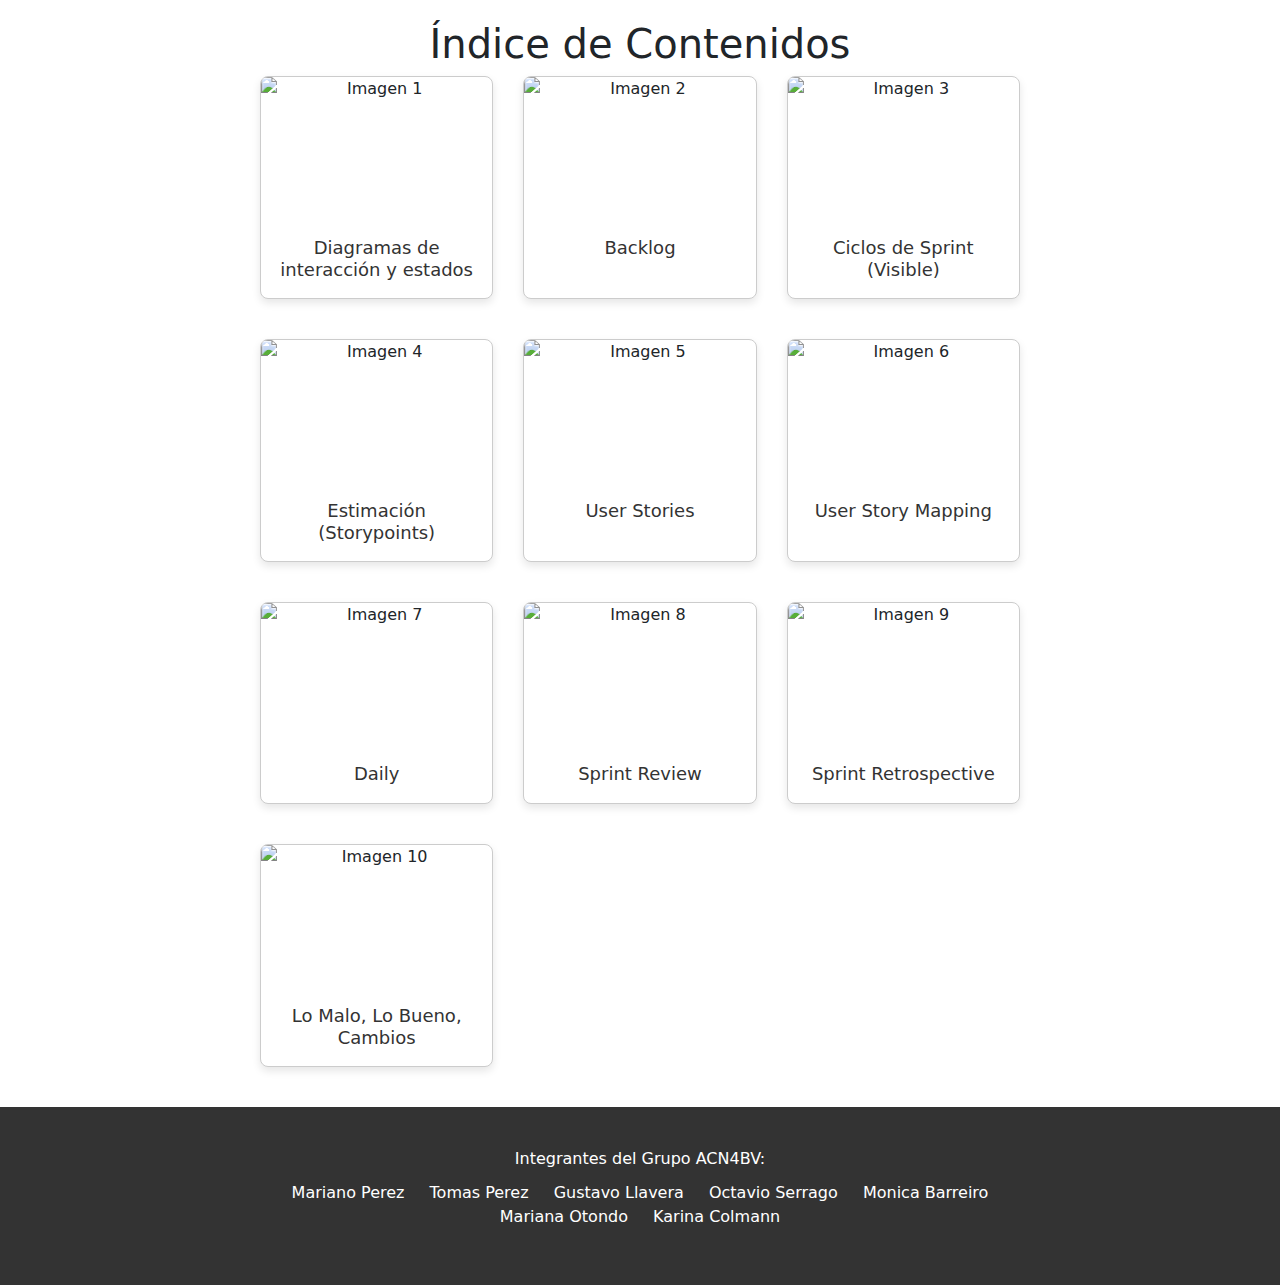
==== index.html @ cca7bac0 "Octavio Gay" ====
<!DOCTYPE html>
<html lang="es">
<head>
    <meta charset="UTF-8">
    <meta name="viewport" content="width=device-width, initial-scale=1.0">
    <title>Inicio</title>
    <link rel="stylesheet" href="styles.css">
    <link href="https://cdn.jsdelivr.net/npm/bootstrap@5.3.3/dist/css/bootstrap.min.css" rel="stylesheet" integrity="sha384-QWTKZyjpPEjISv5WaRU9OFeRpok6YctnYmDr5pNlyT2bRjXh0JMhjY6hW+ALEwIH" crossorigin="anonymous">
    <style>
        .container {
            max-width: 800px;
            margin: 0 auto;
            padding: 20px;
            text-align: center;
        }

        .card-container {
            display: flex;
            flex-wrap: wrap;
            justify-content: space-between;
        }

        .card {
            background-color: #fff;
            border: 1px solid #ccc;
            border-radius: 8px;
            width: calc(33.333% - 20px);
            margin-bottom: 20px;
            text-decoration: none;
            color: inherit;
            overflow: hidden;
            box-shadow: 0 4px 8px rgba(0, 0, 0, 0.1);
            transition: transform 0.3s ease;
        }

        .card:hover {
            transform: translateY(-5px);
        }

        .card img {
            width: 100%;
            height: 150px;
            object-fit: cover;
        }

        .card-content {
            padding: 10px;
        }

        .card-content h2 {
            font-size: 18px;
            color: #333;
        }

        footer {
            background-color: #333;
            color: #fff;
            padding: 20px 0;
            text-align: center;
        }

        footer p {
            margin-bottom: 10px;
        }

        footer ul {
            list-style-type: none;
            padding: 0;
        }

        footer ul li {
            display: inline;
            margin: 0 10px;
        }
    </style>
</head>
<body>
    <div class="container">
        <h1>Índice de Contenidos</h1>
        <div class="card-container">
            <a href="pagina1.html" class="card">
                <img src="" alt="Imagen 1">
                <div class="card-content">
                    <h2>Diagramas de interacción y estados</h2>
                </div>
            </a>

            <a href="pagina2.html" class="card">
                <img src="" alt="Imagen 2">
                <div class="card-content">
                    <h2>Backlog</h2>
                </div>
            </a>

            <a href="pagina3.html" class="card">
                <img src="" alt="Imagen 3">
                <div class="card-content">
                    <h2>Ciclos de Sprint (Visible)</h2>
                </div>
            </a>

            <a href="pagina4.html" class="card">
                <img src="" alt="Imagen 4">
                <div class="card-content">
                    <h2>Estimación (Storypoints)</h2>
                </div>
            </a>

            <a href="pagina5.html" class="card">
                <img src="" alt="Imagen 5">
                <div class="card-content">
                    <h2>User Stories</h2>
                </div>
            </a>

            <a href="pagina6.html" class="card">
                <img src="" alt="Imagen 6">
                <div class="card-content">
                    <h2>User Story Mapping</h2>
                </div>
            </a>

            <a href="pagina7.html" class="card">
                <img src="" alt="Imagen 7">
                <div class="card-content">
                    <h2>Daily</h2>
                </div>
            </a>

            <a href="pagina8.html" class="card">
                <img src="" alt="Imagen 8">
                <div class="card-content">
                    <h2>Sprint Review</h2>
                </div>
            </a>
            <a href="pagina9.html" class="card">
                <img src="" alt="Imagen 9">
                <div class="card-content">
                    <h2>Sprint Retrospective</h2>
                </div>
            </a>
            <a href="pagina10.html" class="card">
                <img src="" alt="Imagen 10">
                <div class="card-content">
                    <h2>Lo Malo, Lo Bueno, Cambios</h2>
                </div>
            </a>
        </div>
    </div>

    <footer>
        <div class="container">
            <p>Integrantes del Grupo ACN4BV:</p>
            <ul>
                <li>Mariano Perez</li>
                <li>Tomas Perez</li>
                <li>Gustavo Llavera</li>
                <li>Octavio Serrago</li>
                <li>Monica Barreiro</li>
                <li>Mariana Otondo</li>
                <li>Karina Colmann</li>
            </ul>
        </div>
    </footer>
</body>
</html>
---- styles.css ----
body {
    font-family: Arial, sans-serif;
    background-color: #f2f2f2;
    color: #333;
    margin: 0;
    padding: 0;
    display: flex;
    flex-direction: column;
    min-height: 100vh;
}

.container {
    max-width: 100%;
    margin: 0 auto;
    padding: 20px;
}

.card-container {
    display: grid;
    grid-template-columns: repeat(auto-fill, minmax(200px, 1fr));
    gap: 20px;
}

.card {
    background-color: #fff;
    border-radius: 8px;
    box-shadow: 0 4px 6px rgba(0, 0, 0, 0.1);
    overflow: hidden;
    text-decoration: none;
    transition: transform 0.3s ease;
}

.card:hover {
    transform: translateY(-5px);
}

.card img {
    width: 100%;
    height: auto;
}

.card-content {
    padding: 20px;
}

.card-content h2 {
    margin-top: 0;
    color: #333;
}

.card-content p {
    margin-bottom: 0;
}

h1 {
    color: #333;
}

a {
    text-decoration: none;
    color: inherit;
}
footer {
    width: 100%;
    margin-top: auto;
    background-color: #333;
    color: #fff;
    padding: 20px 0;
    text-align: center;
}

footer p {
    margin-bottom: 10px;
}

footer ul {
    list-style-type: none;
    padding: 0;
}

footer ul li {
    display: inline;
    margin: 0 10px;
}

.img-fluid{
    box-shadow: 0px 0 6px rgba(0, 0, 0, 0.7);
    margin: 1rem;
}
.ctn{
    display: flex;
    justify-content: center;
}
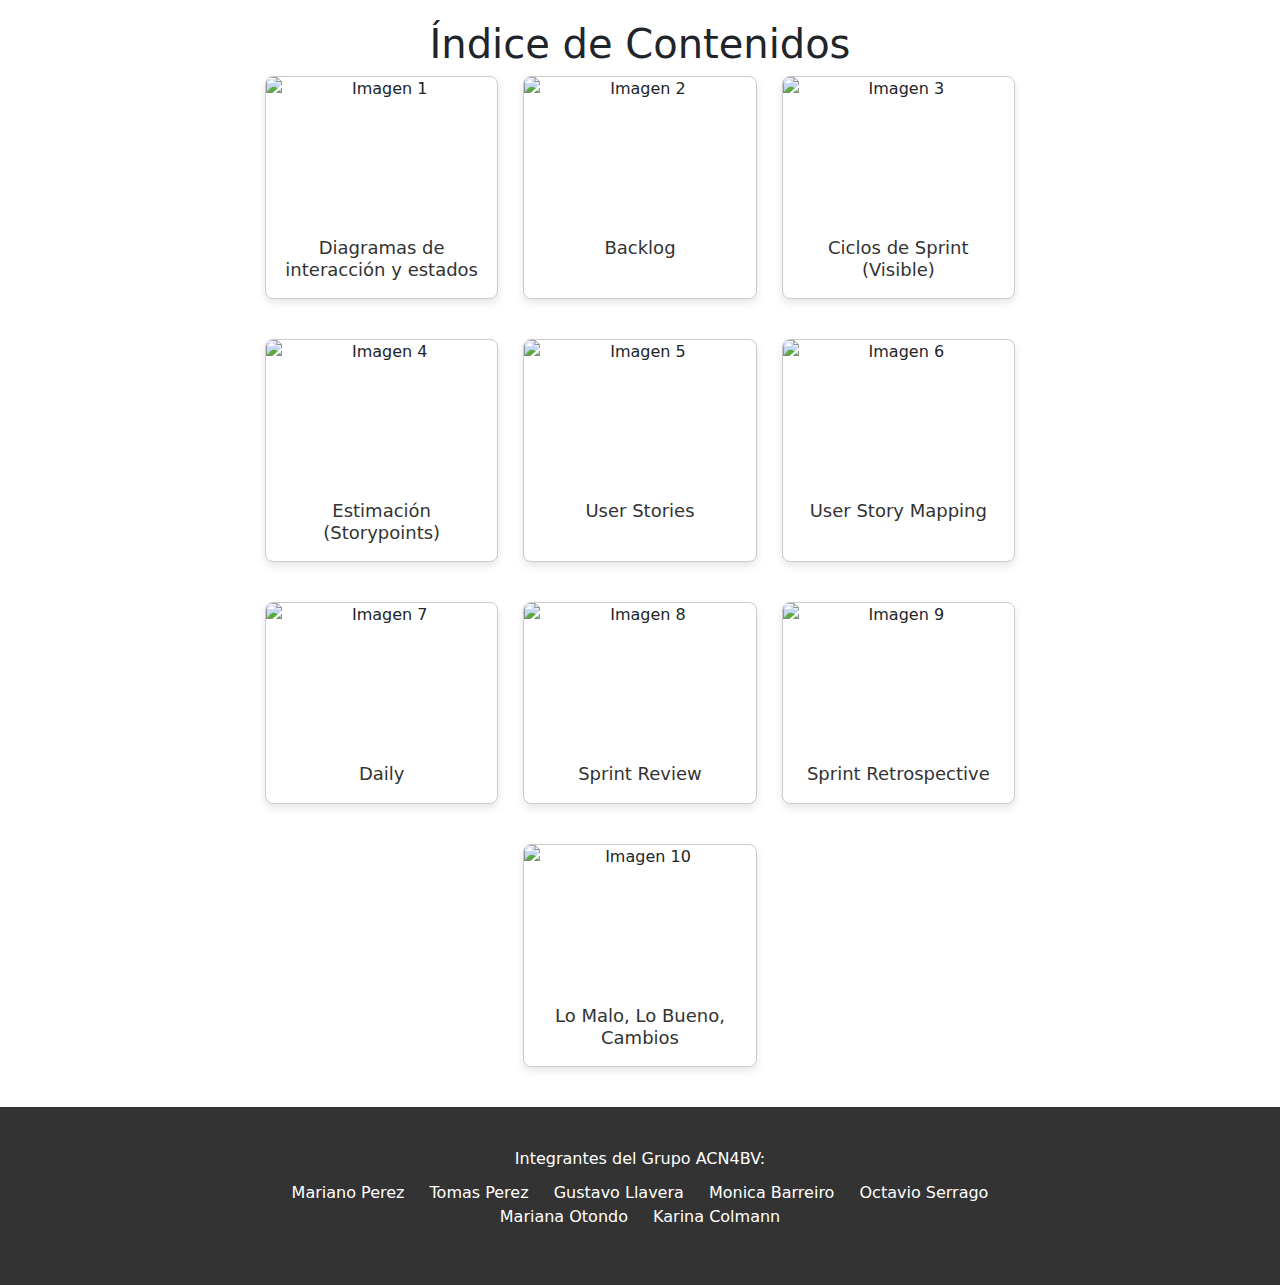
==== commit d5b1d6d0: "Resueltos los conflictos de fusión" ====
--- a/index.html
+++ b/index.html
@@ -17,7 +17,7 @@
         .card-container {
             display: flex;
             flex-wrap: wrap;
-            justify-content: space-between;
+            justify-content: space-evenly;
         }
 
         .card {
@@ -155,8 +155,8 @@
                 <li>Mariano Perez</li>
                 <li>Tomas Perez</li>
                 <li>Gustavo Llavera</li>
+                <li>Monica Barreiro</li>
                 <li>Octavio Serrago</li>
-                <li>Monica Barreiro</li>
                 <li>Mariana Otondo</li>
                 <li>Karina Colmann</li>
             </ul>
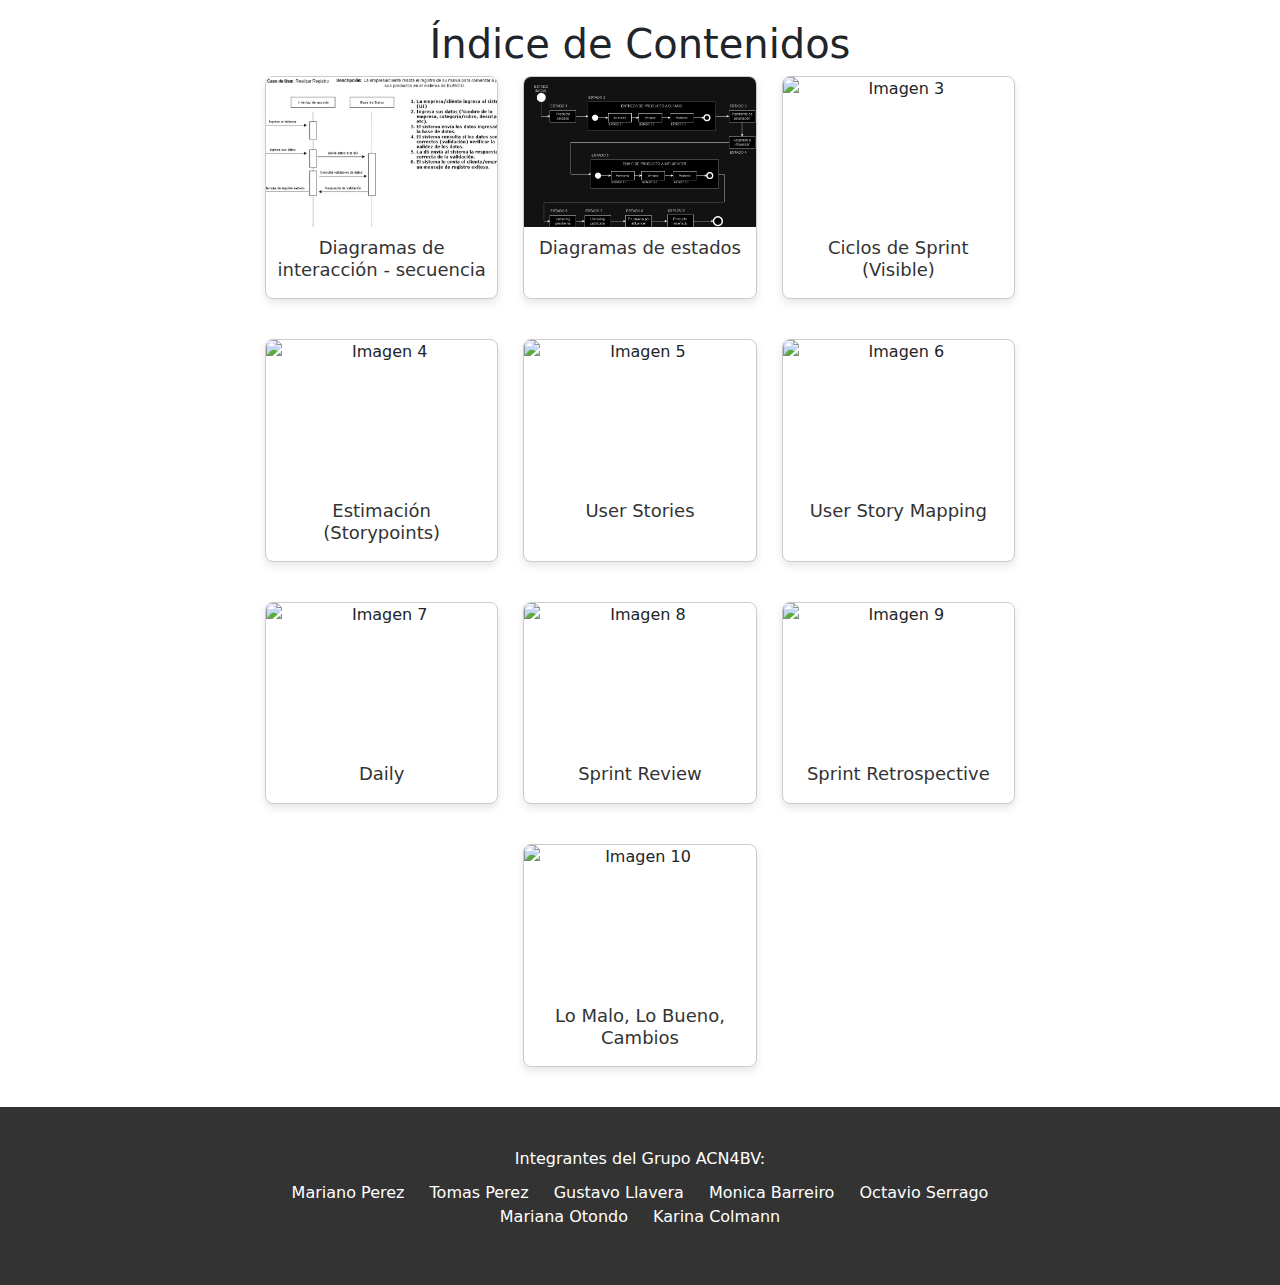
==== commit d77da917: "cambios 31561" ====
--- a/index.html
+++ b/index.html
@@ -79,16 +79,16 @@
         <h1>Índice de Contenidos</h1>
         <div class="card-container">
             <a href="pagina1.html" class="card">
-                <img src="" alt="Imagen 1">
+                <img src="img/Realiza Registro de Marca.png" alt="Imagen 1">
                 <div class="card-content">
-                    <h2>Diagramas de interacción y estados</h2>
+                    <h2>Diagramas de interacción - secuencia</h2>
                 </div>
             </a>
 
             <a href="pagina2.html" class="card">
-                <img src="" alt="Imagen 2">
+                <img src="img\Diagrama de estados.drawio.png" alt="Diagrama de Interacción y Estados">
                 <div class="card-content">
-                    <h2>Backlog</h2>
+                    <h2>Diagramas de estados</h2>
                 </div>
             </a>
 
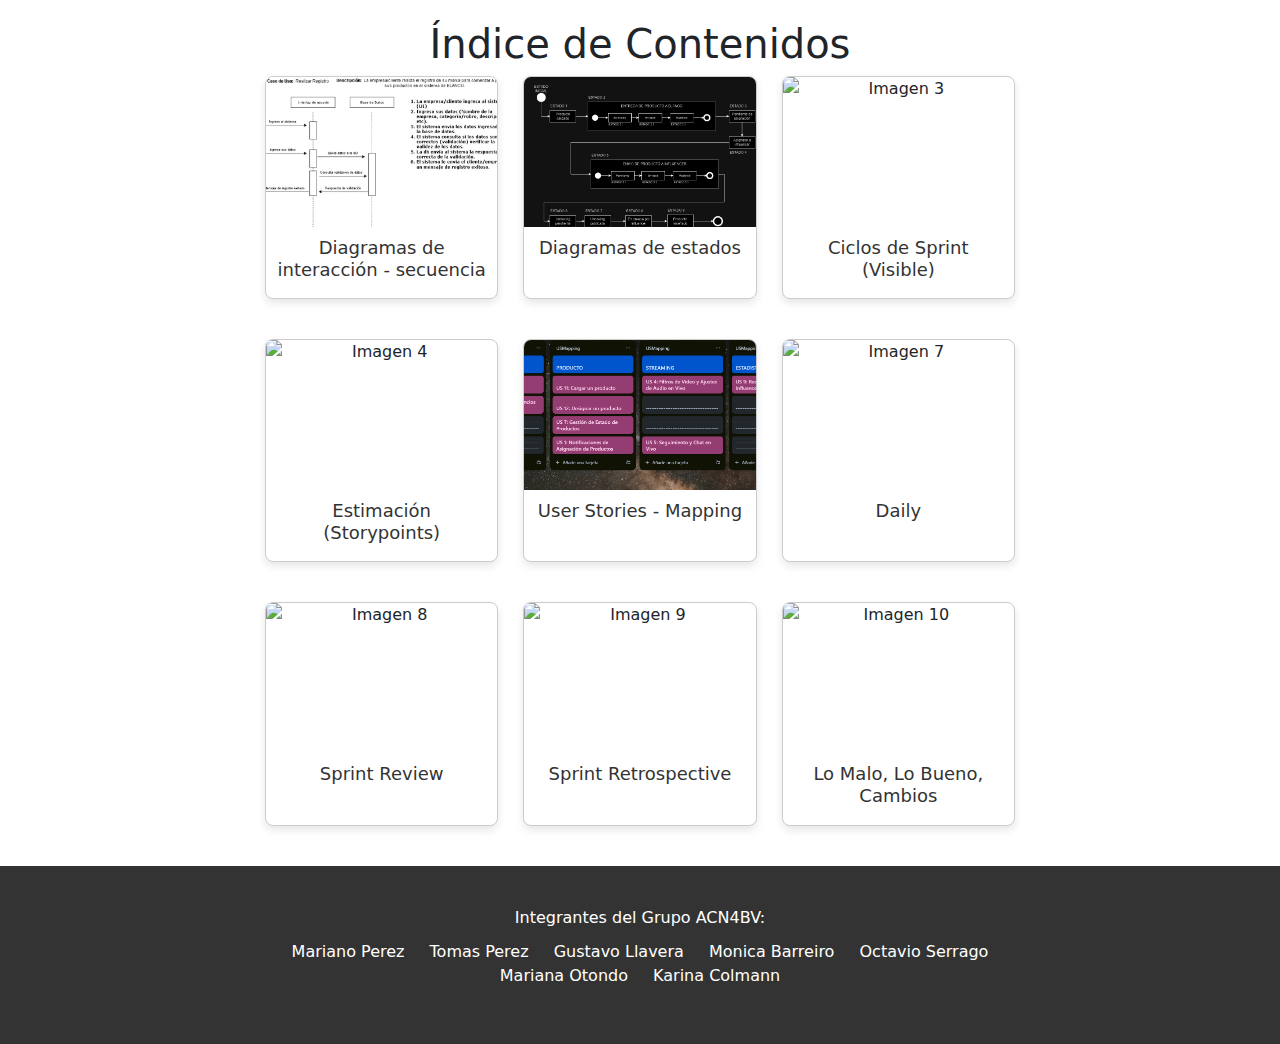
==== commit ab81e391: "cambios nuevos" ====
--- a/index.html
+++ b/index.html
@@ -106,17 +106,10 @@
                 </div>
             </a>
 
-            <a href="pagina5.html" class="card">
-                <img src="" alt="Imagen 5">
+            <a href="https://trello.com/b/3mwAwl0l/practica" class="card">
+                <img src="img/USMapping.png" alt="Imagen 5">
                 <div class="card-content">
-                    <h2>User Stories</h2>
-                </div>
-            </a>
-
-            <a href="pagina6.html" class="card">
-                <img src="" alt="Imagen 6">
-                <div class="card-content">
-                    <h2>User Story Mapping</h2>
+                    <h2>User Stories - Mapping</h2>
                 </div>
             </a>
 
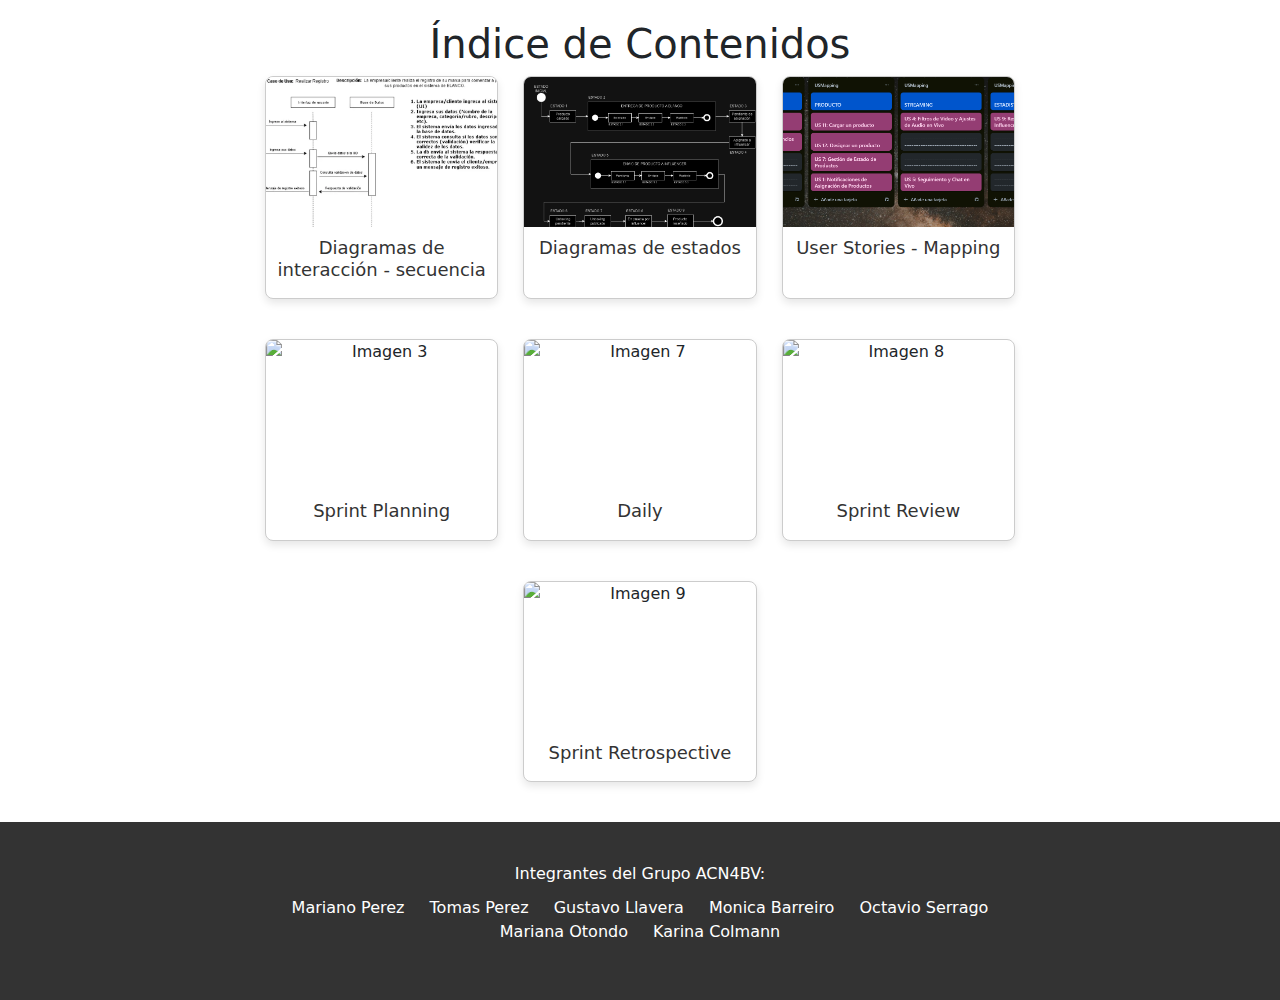
==== commit dcb2a152: "a" ====
--- a/index.html
+++ b/index.html
@@ -92,24 +92,17 @@
                 </div>
             </a>
 
-            <a href="pagina3.html" class="card">
-                <img src="" alt="Imagen 3">
-                <div class="card-content">
-                    <h2>Ciclos de Sprint (Visible)</h2>
-                </div>
-            </a>
-
-            <a href="pagina4.html" class="card">
-                <img src="" alt="Imagen 4">
-                <div class="card-content">
-                    <h2>Estimación (Storypoints)</h2>
-                </div>
-            </a>
-
             <a href="https://trello.com/b/3mwAwl0l/practica" class="card">
                 <img src="img/USMapping.png" alt="Imagen 5">
                 <div class="card-content">
                     <h2>User Stories - Mapping</h2>
+                </div>
+            </a>
+
+            <a href="pagina3.html" class="card">
+                <img src="" alt="Imagen 3">
+                <div class="card-content">
+                    <h2>Sprint Planning</h2>
                 </div>
             </a>
 
@@ -132,12 +125,6 @@
                     <h2>Sprint Retrospective</h2>
                 </div>
             </a>
-            <a href="pagina10.html" class="card">
-                <img src="" alt="Imagen 10">
-                <div class="card-content">
-                    <h2>Lo Malo, Lo Bueno, Cambios</h2>
-                </div>
-            </a>
         </div>
     </div>
 
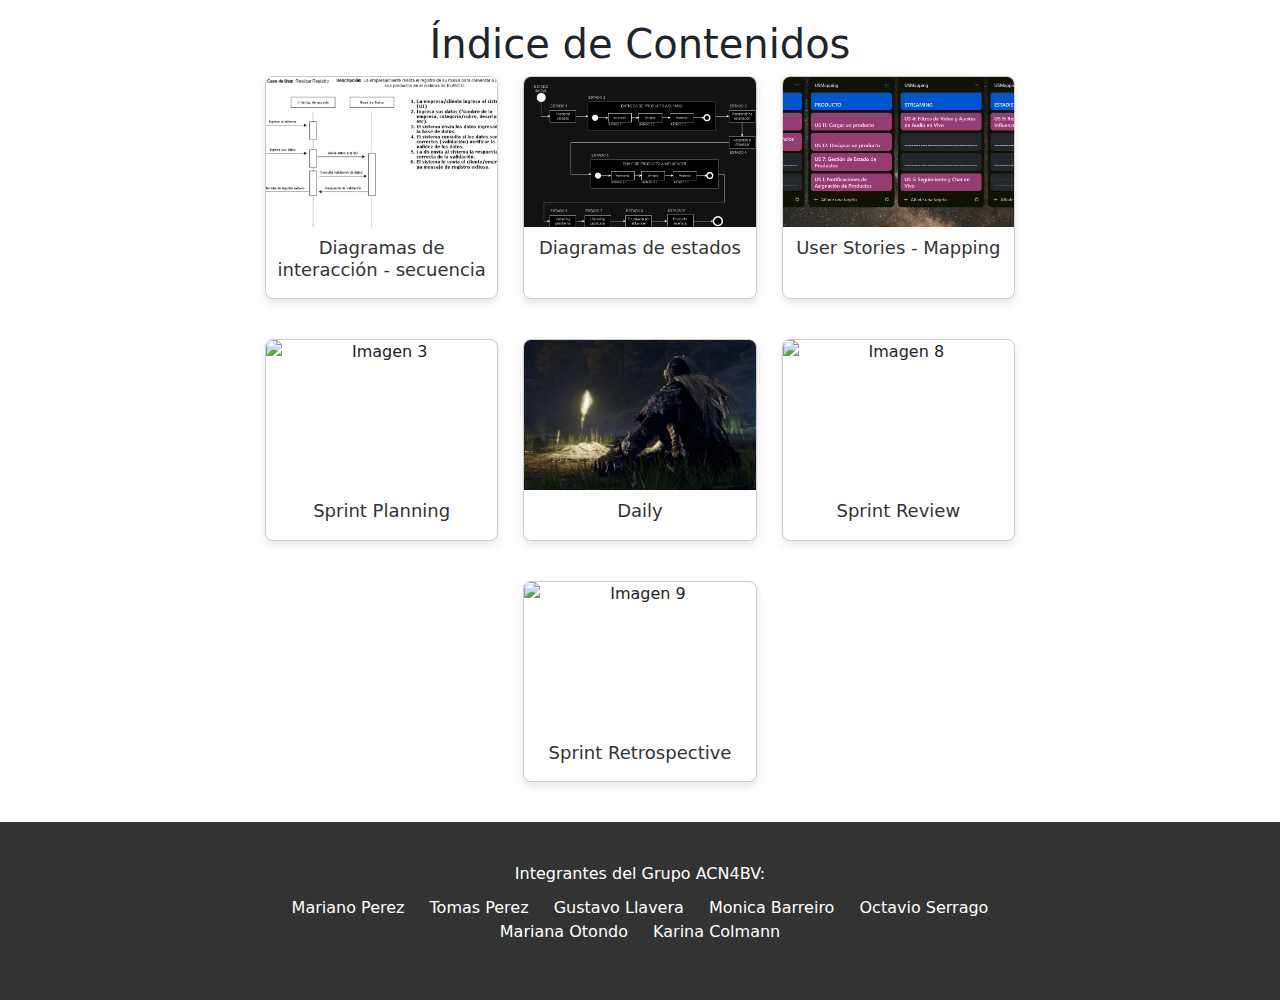
==== commit c1581607: "sed" ====
--- a/index.html
+++ b/index.html
@@ -107,7 +107,7 @@
             </a>
 
             <a href="pagina7.html" class="card">
-                <img src="" alt="Imagen 7">
+                <img src="img\Eldendayli.png" alt="Imagen 7">
                 <div class="card-content">
                     <h2>Daily</h2>
                 </div>
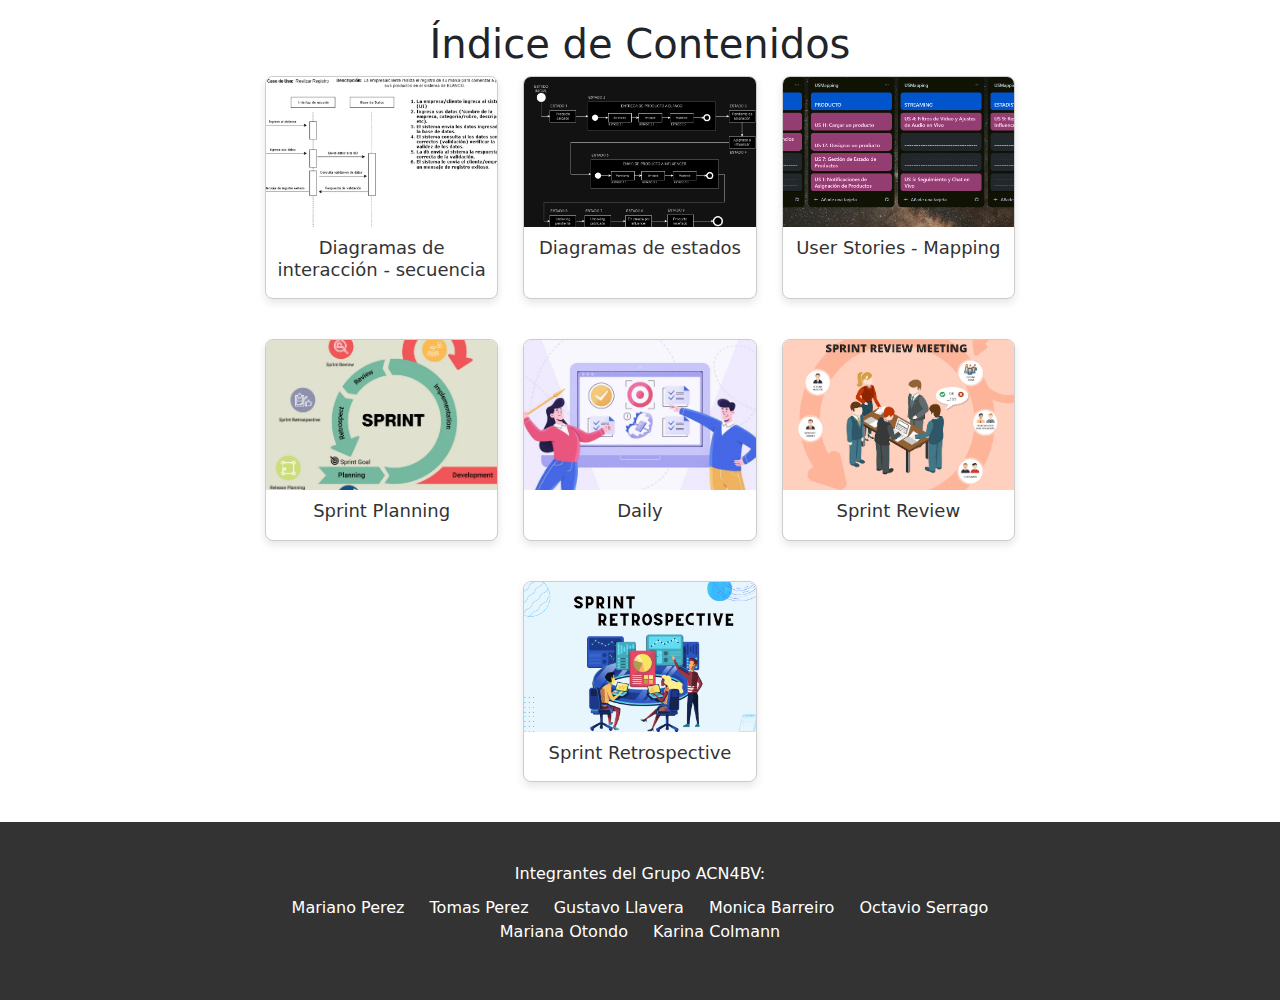
==== commit b273da9c: "c" ====
--- a/index.html
+++ b/index.html
@@ -100,27 +100,27 @@
             </a>
 
             <a href="pagina3.html" class="card">
-                <img src="" alt="Imagen 3">
+                <img src="img/sprint planning.png" alt="Imagen 3">
                 <div class="card-content">
                     <h2>Sprint Planning</h2>
                 </div>
             </a>
 
             <a href="pagina7.html" class="card">
-                <img src="img\Eldendayli.png" alt="Imagen 7">
+                <img src="img/daily.jpg" alt="Imagen 7">
                 <div class="card-content">
                     <h2>Daily</h2>
                 </div>
             </a>
 
             <a href="pagina8.html" class="card">
-                <img src="" alt="Imagen 8">
+                <img src="img/sprint review.png" alt="Imagen 8">
                 <div class="card-content">
                     <h2>Sprint Review</h2>
                 </div>
             </a>
             <a href="pagina9.html" class="card">
-                <img src="" alt="Imagen 9">
+                <img src="img/sprint-retrospectives.png" alt="Imagen 9">
                 <div class="card-content">
                     <h2>Sprint Retrospective</h2>
                 </div>
